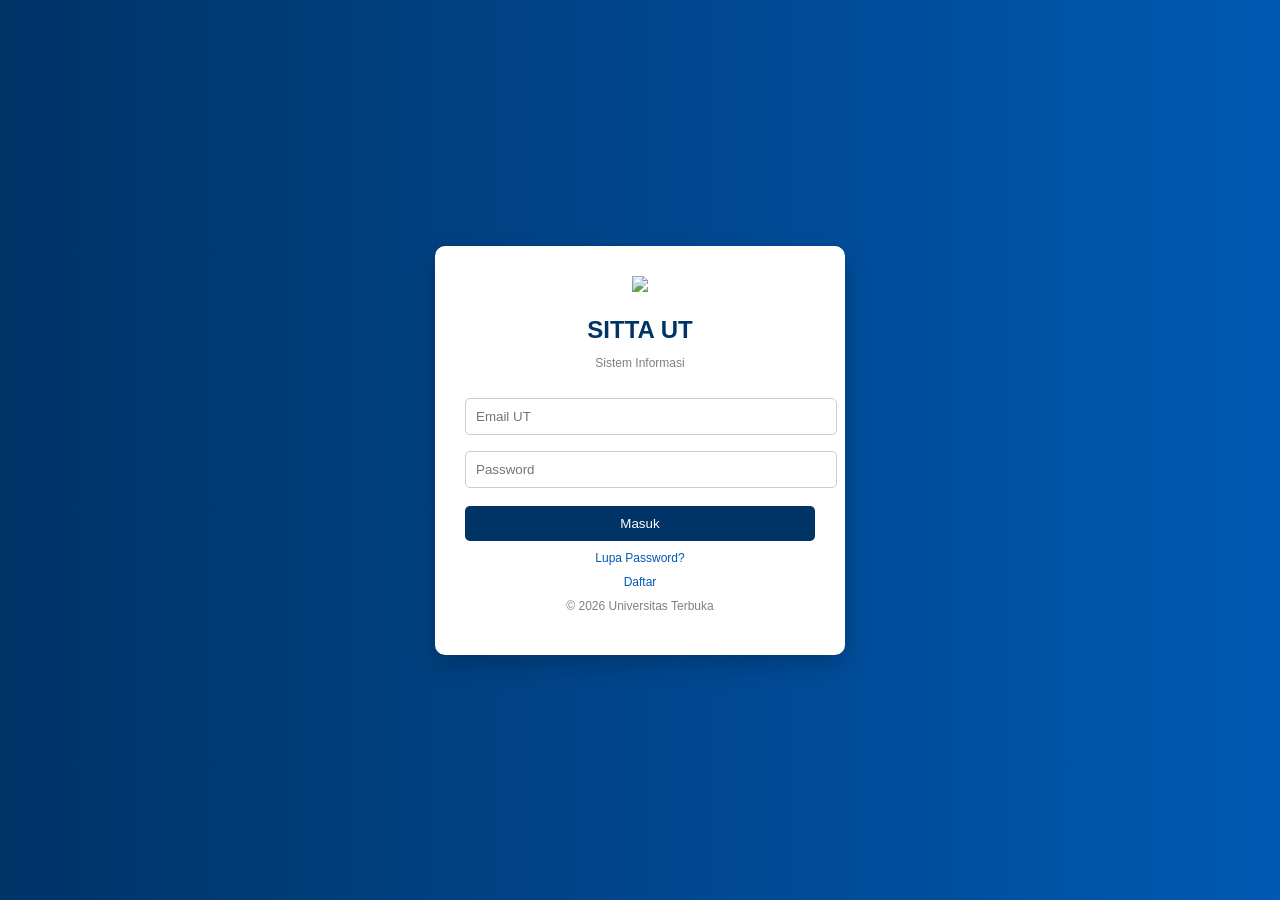
==== login.html @ 1bf75df9 "Add files via upload" ====
<!DOCTYPE html>
<html lang="id">
<head>
<meta charset="UTF-8">
<title>Login SITTA UT</title>

<style>
body {
  font-family: Arial, sans-serif;
  margin: 0;
  background: linear-gradient(to right, #003366, #0059b3);
  height: 100vh;
  display: flex;
  justify-content: center;
  align-items: center;
}

/* LOGIN BOX */
.login-box {
  background: white;
  width: 350px;
  padding: 30px;
  border-radius: 10px;
  text-align: center;
  box-shadow: 0 10px 25px rgba(0,0,0,0.2);
  transition: 0.3s;
}

/* 🔥 ANIMASI SHAKE */
.shake {
  animation: shake 0.4s;
}

@keyframes shake {
  0% { transform: translateX(0); }
  25% { transform: translateX(-8px); }
  50% { transform: translateX(8px); }
  75% { transform: translateX(-8px); }
  100% { transform: translateX(0); }
}

.logo {
  width: 80px;
  margin-bottom: 10px;
}

h2 {
  margin: 10px 0;
  color: #003366;
}

.subtitle {
  font-size: 12px;
  color: gray;
  margin-bottom: 20px;
}

input {
  width: 100%;
  padding: 10px;
  margin: 8px 0;
  border-radius: 5px;
  border: 1px solid #ccc;
}

button {
  width: 100%;
  padding: 10px;
  background: #003366;
  color: white;
  border: none;
  border-radius: 5px;
  cursor: pointer;
  margin-top: 10px;
}

button:hover {
  background: #0059b3;
}

/* LINK */
.link {
  font-size: 12px;
  color: #0059b3;
  cursor: pointer;
  margin-top: 10px;
  display: block;
}

/* ================= MODAL ================= */
.modal {
  display: none;
  position: fixed;
  top:0;
  left:0;
  width:100%;
  height:100%;
  background: rgba(0,0,0,0.5);
  justify-content: center;
  align-items: center;
}

.modal-content {
  background: white;
  padding: 20px;
  border-radius: 10px;
  width: 300px;
  text-align: center;
}
</style>

</head>

<body>

<div class="login-box" id="loginBox">
  <img src="assets/img/logo-ut.png" class="logo">

  <h2>SITTA UT</h2>
  <p class="subtitle">Sistem Informasi</p>

  <input type="email" id="email" placeholder="Email UT">
  <input type="password" id="password" placeholder="Password">

  <button onclick="login()">Masuk</button>

  <span class="link" onclick="openModal('lupaModal')">Lupa Password?</span>
  <span class="link" onclick="openModal('daftarModal')">Daftar</span>

  <p style="font-size:12px;color:gray;margin-top:10px;">
    © 2026 Universitas Terbuka
  </p>
</div>

<!-- ================= MODAL LUPA PASSWORD ================= -->
<div class="modal" id="lupaModal">
  <div class="modal-content">
    <h3>Lupa Password</h3>
    <p>Silakan hubungi admin UPBJJ UT untuk reset password.</p>
    <button onclick="closeModal('lupaModal')">Tutup</button>
  </div>
</div>

<!-- ================= MODAL DAFTAR ================= -->
<div class="modal" id="daftarModal">
  <div class="modal-content">
    <h3>Daftar Akun</h3>
    <input placeholder="Nama">
    <input placeholder="Email UT">
    <input placeholder="Password">
    <button onclick="alert('Pendaftaran berhasil (demo)')">Daftar</button>
    <button onclick="closeModal('daftarModal')">Tutup</button>
  </div>
</div>

<script src="js/data.js"></script>

<script>

/* ================= MODAL ================= */
function openModal(id){
  document.getElementById(id).style.display = "flex";
}

function closeModal(id){
  document.getElementById(id).style.display = "none";
}

/* 🔥 SHAKE EFFECT */
function shakeBox() {
  let box = document.getElementById("loginBox");
  box.classList.add("shake");

  setTimeout(() => {
    box.classList.remove("shake");
  }, 500);
}

/* ================= LOGIN ================= */
function login() {
  var email = document.getElementById("email").value;
  var password = document.getElementById("password").value;

  if (!email || !password) {
    alert("Email dan password wajib diisi!");
    shakeBox();
    return;
  }

  if (!email.endsWith("@ut.ac.id")) {
    alert("Gunakan email resmi UT!");
    shakeBox();
    return;
  }

  var user = dataPengguna.find(
    u => u.email === email && u.password === password
  );

  if (user) {
    localStorage.setItem("userLogin", JSON.stringify(user));

    alert("Login berhasil, " + user.nama);

    setTimeout(() => {
      window.location.href = "dashboard.html";
    }, 1000);

  } else {
    alert("email/password yang anda masukkan salah");
    shakeBox();
  }
}

</script>

</body>
</html>
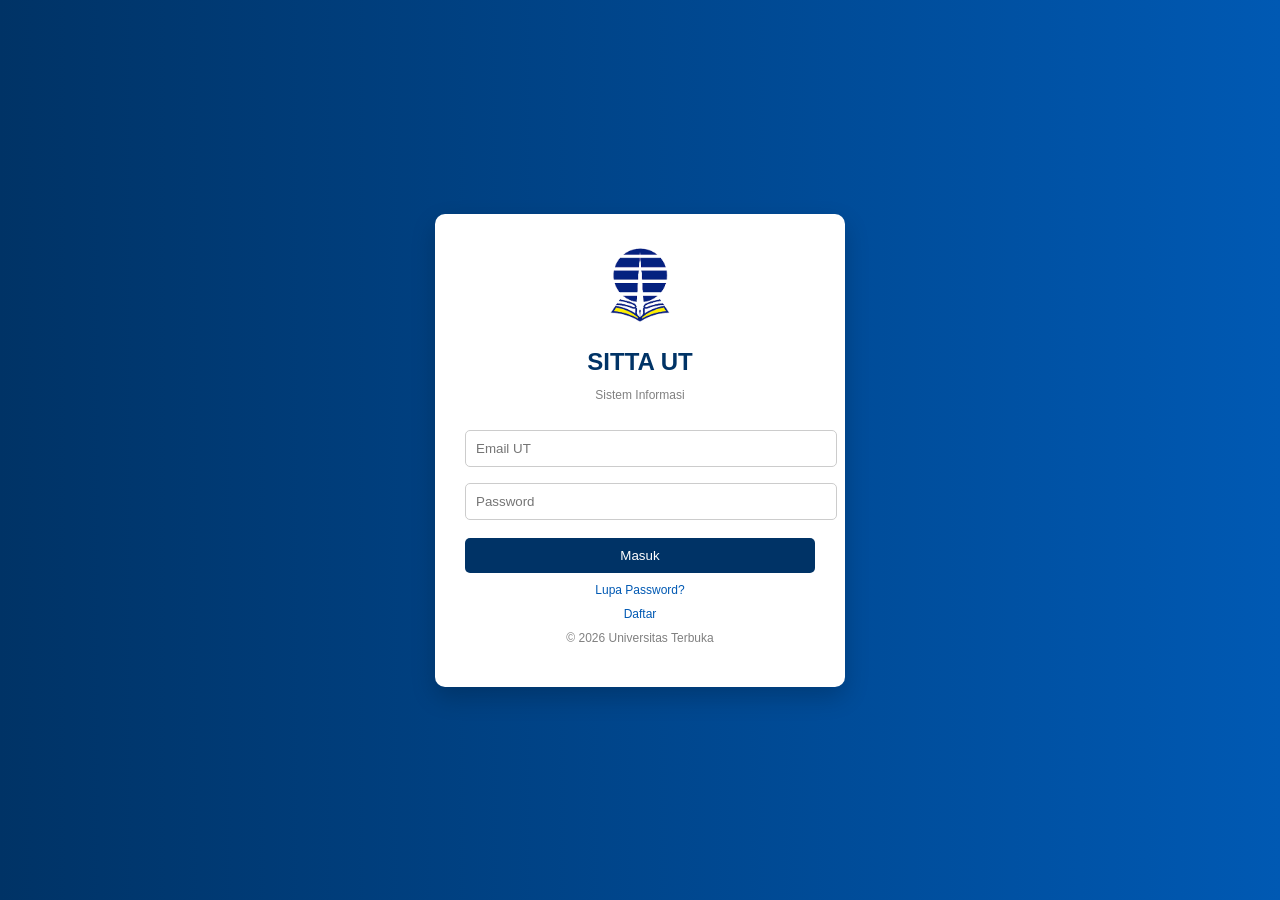
==== commit 398e0d9d: "upload project website" ====
--- a/login.html
+++ b/login.html
@@ -1,218 +1,218 @@
-<!DOCTYPE html>
-<html lang="id">
-<head>
-<meta charset="UTF-8">
-<title>Login SITTA UT</title>
-
-<style>
-body {
-  font-family: Arial, sans-serif;
-  margin: 0;
-  background: linear-gradient(to right, #003366, #0059b3);
-  height: 100vh;
-  display: flex;
-  justify-content: center;
-  align-items: center;
-}
-
-/* LOGIN BOX */
-.login-box {
-  background: white;
-  width: 350px;
-  padding: 30px;
-  border-radius: 10px;
-  text-align: center;
-  box-shadow: 0 10px 25px rgba(0,0,0,0.2);
-  transition: 0.3s;
-}
-
-/* 🔥 ANIMASI SHAKE */
-.shake {
-  animation: shake 0.4s;
-}
-
-@keyframes shake {
-  0% { transform: translateX(0); }
-  25% { transform: translateX(-8px); }
-  50% { transform: translateX(8px); }
-  75% { transform: translateX(-8px); }
-  100% { transform: translateX(0); }
-}
-
-.logo {
-  width: 80px;
-  margin-bottom: 10px;
-}
-
-h2 {
-  margin: 10px 0;
-  color: #003366;
-}
-
-.subtitle {
-  font-size: 12px;
-  color: gray;
-  margin-bottom: 20px;
-}
-
-input {
-  width: 100%;
-  padding: 10px;
-  margin: 8px 0;
-  border-radius: 5px;
-  border: 1px solid #ccc;
-}
-
-button {
-  width: 100%;
-  padding: 10px;
-  background: #003366;
-  color: white;
-  border: none;
-  border-radius: 5px;
-  cursor: pointer;
-  margin-top: 10px;
-}
-
-button:hover {
-  background: #0059b3;
-}
-
-/* LINK */
-.link {
-  font-size: 12px;
-  color: #0059b3;
-  cursor: pointer;
-  margin-top: 10px;
-  display: block;
-}
-
-/* ================= MODAL ================= */
-.modal {
-  display: none;
-  position: fixed;
-  top:0;
-  left:0;
-  width:100%;
-  height:100%;
-  background: rgba(0,0,0,0.5);
-  justify-content: center;
-  align-items: center;
-}
-
-.modal-content {
-  background: white;
-  padding: 20px;
-  border-radius: 10px;
-  width: 300px;
-  text-align: center;
-}
-</style>
-
-</head>
-
-<body>
-
-<div class="login-box" id="loginBox">
-  <img src="assets/img/logo-ut.png" class="logo">
-
-  <h2>SITTA UT</h2>
-  <p class="subtitle">Sistem Informasi</p>
-
-  <input type="email" id="email" placeholder="Email UT">
-  <input type="password" id="password" placeholder="Password">
-
-  <button onclick="login()">Masuk</button>
-
-  <span class="link" onclick="openModal('lupaModal')">Lupa Password?</span>
-  <span class="link" onclick="openModal('daftarModal')">Daftar</span>
-
-  <p style="font-size:12px;color:gray;margin-top:10px;">
-    © 2026 Universitas Terbuka
-  </p>
-</div>
-
-<!-- ================= MODAL LUPA PASSWORD ================= -->
-<div class="modal" id="lupaModal">
-  <div class="modal-content">
-    <h3>Lupa Password</h3>
-    <p>Silakan hubungi admin UPBJJ UT untuk reset password.</p>
-    <button onclick="closeModal('lupaModal')">Tutup</button>
-  </div>
-</div>
-
-<!-- ================= MODAL DAFTAR ================= -->
-<div class="modal" id="daftarModal">
-  <div class="modal-content">
-    <h3>Daftar Akun</h3>
-    <input placeholder="Nama">
-    <input placeholder="Email UT">
-    <input placeholder="Password">
-    <button onclick="alert('Pendaftaran berhasil (demo)')">Daftar</button>
-    <button onclick="closeModal('daftarModal')">Tutup</button>
-  </div>
-</div>
-
-<script src="js/data.js"></script>
-
-<script>
-
-/* ================= MODAL ================= */
-function openModal(id){
-  document.getElementById(id).style.display = "flex";
-}
-
-function closeModal(id){
-  document.getElementById(id).style.display = "none";
-}
-
-/* 🔥 SHAKE EFFECT */
-function shakeBox() {
-  let box = document.getElementById("loginBox");
-  box.classList.add("shake");
-
-  setTimeout(() => {
-    box.classList.remove("shake");
-  }, 500);
-}
-
-/* ================= LOGIN ================= */
-function login() {
-  var email = document.getElementById("email").value;
-  var password = document.getElementById("password").value;
-
-  if (!email || !password) {
-    alert("Email dan password wajib diisi!");
-    shakeBox();
-    return;
-  }
-
-  if (!email.endsWith("@ut.ac.id")) {
-    alert("Gunakan email resmi UT!");
-    shakeBox();
-    return;
-  }
-
-  var user = dataPengguna.find(
-    u => u.email === email && u.password === password
-  );
-
-  if (user) {
-    localStorage.setItem("userLogin", JSON.stringify(user));
-
-    alert("Login berhasil, " + user.nama);
-
-    setTimeout(() => {
-      window.location.href = "dashboard.html";
-    }, 1000);
-
-  } else {
-    alert("email/password yang anda masukkan salah");
-    shakeBox();
-  }
-}
-
-</script>
-
-</body>
+<!DOCTYPE html>
+<html lang="id">
+<head>
+<meta charset="UTF-8">
+<title>Login SITTA UT</title>
+
+<style>
+body {
+  font-family: Arial, sans-serif;
+  margin: 0;
+  background: linear-gradient(to right, #003366, #0059b3);
+  height: 100vh;
+  display: flex;
+  justify-content: center;
+  align-items: center;
+}
+
+/* LOGIN BOX */
+.login-box {
+  background: white;
+  width: 350px;
+  padding: 30px;
+  border-radius: 10px;
+  text-align: center;
+  box-shadow: 0 10px 25px rgba(0,0,0,0.2);
+  transition: 0.3s;
+}
+
+/* 🔥 ANIMASI SHAKE */
+.shake {
+  animation: shake 0.4s;
+}
+
+@keyframes shake {
+  0% { transform: translateX(0); }
+  25% { transform: translateX(-8px); }
+  50% { transform: translateX(8px); }
+  75% { transform: translateX(-8px); }
+  100% { transform: translateX(0); }
+}
+
+.logo {
+  width: 80px;
+  margin-bottom: 10px;
+}
+
+h2 {
+  margin: 10px 0;
+  color: #003366;
+}
+
+.subtitle {
+  font-size: 12px;
+  color: gray;
+  margin-bottom: 20px;
+}
+
+input {
+  width: 100%;
+  padding: 10px;
+  margin: 8px 0;
+  border-radius: 5px;
+  border: 1px solid #ccc;
+}
+
+button {
+  width: 100%;
+  padding: 10px;
+  background: #003366;
+  color: white;
+  border: none;
+  border-radius: 5px;
+  cursor: pointer;
+  margin-top: 10px;
+}
+
+button:hover {
+  background: #0059b3;
+}
+
+/* LINK */
+.link {
+  font-size: 12px;
+  color: #0059b3;
+  cursor: pointer;
+  margin-top: 10px;
+  display: block;
+}
+
+/* ================= MODAL ================= */
+.modal {
+  display: none;
+  position: fixed;
+  top:0;
+  left:0;
+  width:100%;
+  height:100%;
+  background: rgba(0,0,0,0.5);
+  justify-content: center;
+  align-items: center;
+}
+
+.modal-content {
+  background: white;
+  padding: 20px;
+  border-radius: 10px;
+  width: 300px;
+  text-align: center;
+}
+</style>
+
+</head>
+
+<body>
+
+<div class="login-box" id="loginBox">
+  <img src="assets/img/logo-ut.png" class="logo">
+
+  <h2>SITTA UT</h2>
+  <p class="subtitle">Sistem Informasi</p>
+
+  <input type="email" id="email" placeholder="Email UT">
+  <input type="password" id="password" placeholder="Password">
+
+  <button onclick="login()">Masuk</button>
+
+  <span class="link" onclick="openModal('lupaModal')">Lupa Password?</span>
+  <span class="link" onclick="openModal('daftarModal')">Daftar</span>
+
+  <p style="font-size:12px;color:gray;margin-top:10px;">
+    © 2026 Universitas Terbuka
+  </p>
+</div>
+
+<!-- ================= MODAL LUPA PASSWORD ================= -->
+<div class="modal" id="lupaModal">
+  <div class="modal-content">
+    <h3>Lupa Password</h3>
+    <p>Silakan hubungi admin UPBJJ UT untuk reset password.</p>
+    <button onclick="closeModal('lupaModal')">Tutup</button>
+  </div>
+</div>
+
+<!-- ================= MODAL DAFTAR ================= -->
+<div class="modal" id="daftarModal">
+  <div class="modal-content">
+    <h3>Daftar Akun</h3>
+    <input placeholder="Nama">
+    <input placeholder="Email UT">
+    <input placeholder="Password">
+    <button onclick="alert('Pendaftaran berhasil (demo)')">Daftar</button>
+    <button onclick="closeModal('daftarModal')">Tutup</button>
+  </div>
+</div>
+
+<script src="js/data.js"></script>
+
+<script>
+
+/* ================= MODAL ================= */
+function openModal(id){
+  document.getElementById(id).style.display = "flex";
+}
+
+function closeModal(id){
+  document.getElementById(id).style.display = "none";
+}
+
+/* 🔥 SHAKE EFFECT */
+function shakeBox() {
+  let box = document.getElementById("loginBox");
+  box.classList.add("shake");
+
+  setTimeout(() => {
+    box.classList.remove("shake");
+  }, 500);
+}
+
+/* ================= LOGIN ================= */
+function login() {
+  var email = document.getElementById("email").value;
+  var password = document.getElementById("password").value;
+
+  if (!email || !password) {
+    alert("Email dan password wajib diisi!");
+    shakeBox();
+    return;
+  }
+
+  if (!email.endsWith("@ut.ac.id")) {
+    alert("Gunakan email resmi UT!");
+    shakeBox();
+    return;
+  }
+
+  var user = dataPengguna.find(
+    u => u.email === email && u.password === password
+  );
+
+  if (user) {
+    localStorage.setItem("userLogin", JSON.stringify(user));
+
+    alert("Login berhasil, " + user.nama);
+
+    setTimeout(() => {
+      window.location.href = "dashboard.html";
+    }, 1000);
+
+  } else {
+    alert("email/password yang anda masukkan salah");
+    shakeBox();
+  }
+}
+
+</script>
+
+</body>
 </html>
